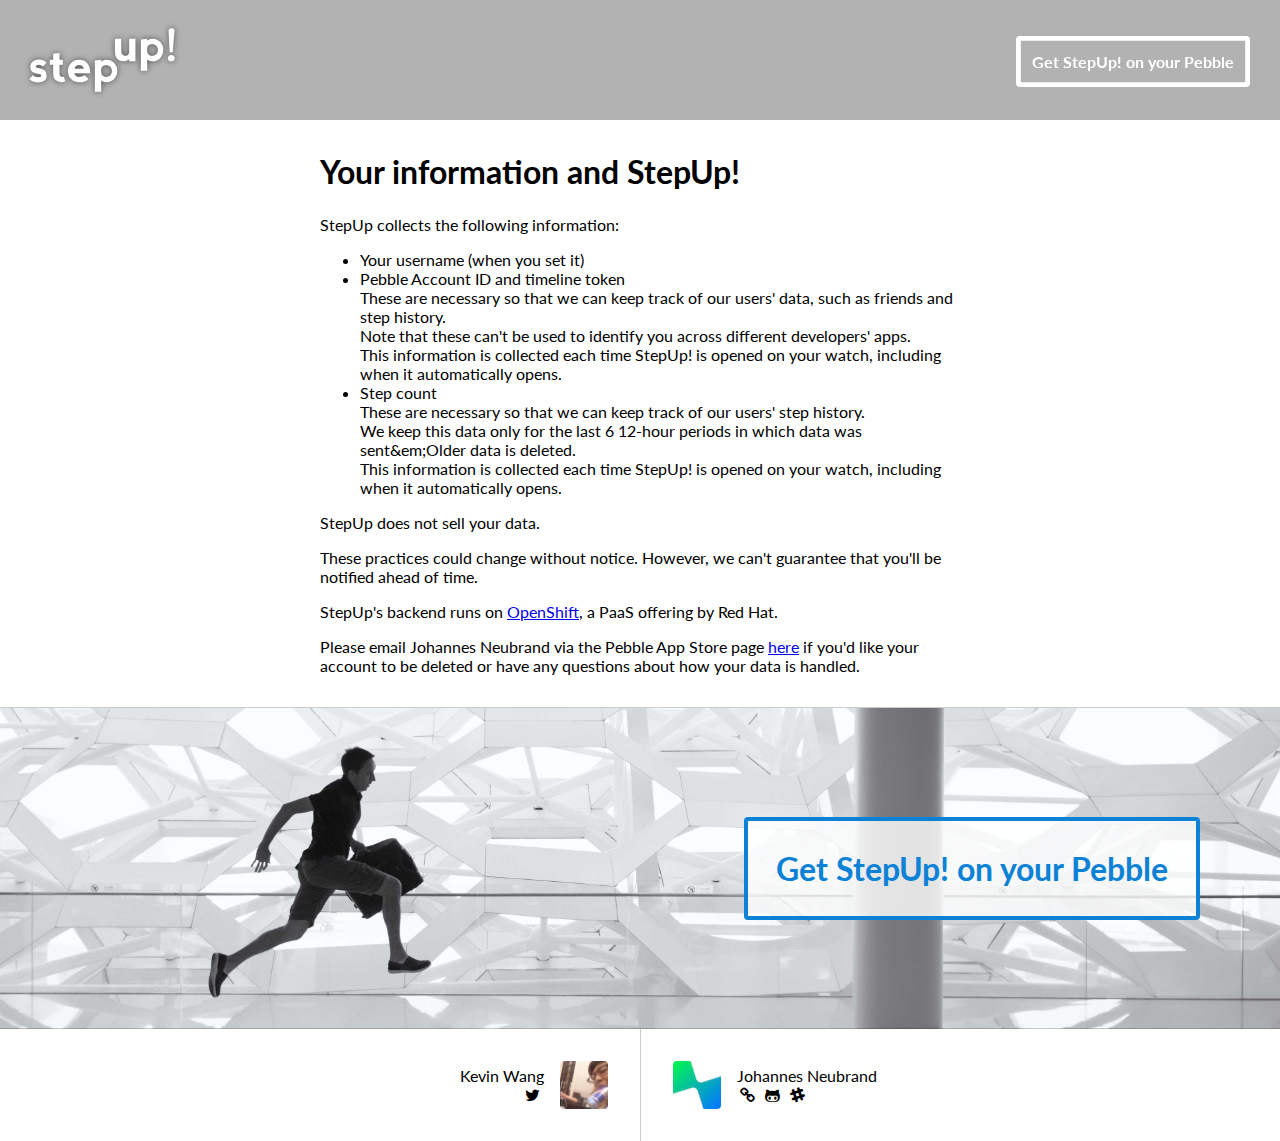
==== policies.html @ 115b7d72 "Add page about data handling" ====
<!DOCTYPE html>
<html>
    <head>
        <link href='https://fonts.googleapis.com/css?family=Lato:400,700,300,400italic' rel='stylesheet' type='text/css' />
        <link href='https://maxcdn.bootstrapcdn.com/font-awesome/4.5.0/css/font-awesome.min.css' rel='stylesheet' type='text/css' />
        <link href='styles.css' rel='stylesheet' type='text/css' />
        <meta charset="utf-8">
        <meta name="viewport" content="width=550, initial-scale=0.6, user-scalable=no">
        <title>StepUp! for Pebble</title>
    </head>
    <body>
        <div id="floating-header">
            <a href="index.html" id="logolink"></a>
            <a href="https://apps.getpebble.com/applications/56ad59219f30b5559400004d" class="humongous-button">
                Get StepUp! on your Pebble
            </a>
        </div>
        <section class="centered">
            <article class="centeredtext">
                <h2>
                    Your information and StepUp!
                </h2>
                <p>
                    StepUp collects the following information:
                </p>
                <ul>
                    <li>
                        Your username (when you set it)
                    </li>
                    <li>
                        Pebble Account ID and timeline token<br/>

                        These are necessary so that we can keep track of our
                        users' data, such as friends and step history.<br/>
                        Note that these can't be used to identify you across
                        different developers' apps.<br/>
                        This information is collected each time StepUp! is
                        opened on your watch, including when it automatically opens.<br/>
                    </li>
                    <li>
                        Step count<br/>
                        These are necessary so that we can keep track of our
                        users' step history.<br/>
                        We keep this data only for the last 6 12-hour periods in
                        which data was sent&em;Older data is deleted.<br/>
                        This information is collected each time StepUp! is
                        opened on your watch, including when it automatically opens.
                    </li>
                </ul>
                <p>
                    StepUp does not sell your data.
                </p>
                <p>
                    These practices could change without notice. However, we can't
                    guarantee that you'll be notified ahead of time.
                </p>
                <p>
                    StepUp's backend runs on <a href="https://openshift.redhat.com/">OpenShift</a>, a PaaS offering by Red Hat.
                </p>
                <p>
                    Please email Johannes Neubrand via the Pebble App Store page
                    <a href="https://apps.getpebble.com/en_US/application/56ad59219f30b5559400004d">here</a>
                    if you'd like your account to be deleted or have any questions
                    about how your data is handled.
                </p>
            </article>
        </section>
        <section class="centered" id="person-running-call-to-action">
            <a href="https://apps.getpebble.com/applications/56ad59219f30b5559400004d" class="humongous-button blue">
                Get StepUp! on your Pebble
            </a>
        </section>
        <section class="centered footer">
            <figure>
                <img src="kevin.png" />
                <span>
                    Kevin Wang<br/>
                    <a href="https://twitter.com/010010110000110">
                        <i class="fa fa-twitter"></i>
                    </a>
                </span>
            </figure>
            <figure>
                <img src="jneubrand.png" />
                <span>
                    Johannes Neubrand<br/>
                    <a href="https://jneubrand.github.io/">
                        <i class="fa fa-link"></i>
                    </a>
                    <a href="https://github.com/jneubrand/">
                        <i class="fa fa-github-alt"></i>
                    </a>
                    <a href="https://pebbledev.slack.com/team/johannesn">
                        <i class="fa fa-slack"></i>
                    </a>
                </span>
            </figure>
        </section>
    </body>
</html>
---- styles.css ----
/* HACK: the entirety of CSS. */
body {
    margin: 0;
    font-family: Lato, Helvetica, sans-serif;
}
.big-img {
    height: calc(100vh - 9rem + 10px);
    width: calc(100vw + 10px);
    background-size: cover;
    margin: -5px -5px 0;
}
.img-r {
    order: 100;
}
.img-l {
    order: 0;
}
.product-img {
    height: auto;
    max-height: 697px;
    flex-shrink: 0;
    flex-grow: 0;
    margin-top: -90px;
    margin-bottom: -90px;
    align-self: center;
}
@media screen and (max-width: 1300px) {
    .product-img {
        max-height: 520px;
    }
}
@media screen and (max-width: 700px) {
    .product-img {
        max-height: 350px;
        flex-shrink: 0;
        flex-grow: 0;
        margin-top: -90px;
        margin-bottom: -90px;
        align-self: center;
    }
}
#person-running {
    background-image: url(person-running-opt.jpg);
    background-position: 100% 50%;
}
#person-running-call-to-action {
    background-image: url(person-running-footer-opt.jpg);
    background-position: 50% 50%;
    height: 25vw;
    color: white;
    background-repeat: none;
    background-size: cover;
    display: flex;
    flex-direction: row;
    align-items: center;
    justify-content: flex-end;
}
#person-running-call-to-action .humongous-button {
    margin: 0 4rem 0 0;
    background-color: rgba(255, 255, 255, 0.8);
}
@media (min-width: 800px) {
    #person-running-call-to-action .humongous-button {
        font-size: 140%;
    }
}
@media (min-width: 1000px) {
    #person-running-call-to-action .humongous-button {
        font-size: 200%;
    }
}
#floating-header, #fakehero-wrapper {
    position: fixed;
    top: 0;
    z-index: 5;
    width: calc(100vw + 20px);
    overflow: hidden;
    display: block;
    height: 120px;
}
#floating-header {
    background: rgba(0, 0, 0, 0.3);
}
#fakehero-wrapper {
    margin: -5px -5px 0;
    z-index: 4;
    height: 125px;
}
#floating-header + section {
    padding-top: calc(120px + 1rem);
}
#fakehero {
    position: absolute;
    top: 0;
    z-index: 1;
    height: calc(100vh - 9rem + 10px);
    width: calc(100vw + 10px);
    overflow: hidden;
    background: url(person-running-opt.jpg) no-repeat;
    background-position: 100% 50%;
    background-size: cover;
    filter: blur(4px);
    -o-filter: blur(4px);
    -ms-filter: blur(4px);
    -moz-filter: blur(4px);
    -khtml-filter: blur(4px);
    -webkit-filter: blur(4px);
    filter: blur(4px);
    background-color: rgb(96, 127, 130);
}
#floating-header #logolink {
    display: inline-block;
    height: 120px;
    width: 12rem;
    margin-left: 6px;
    background-image: url(darkbg.svg);
    background-size: contain;
    background-position: center;
}
#floating-header .humongous-button {
    float: right;
    margin: calc(60px - 1rem - 0.5em) 50px 0 0;
}
.hero-wrapper {
    overflow: hidden;
}
.hero {
    position: relative;
    z-index: 0;
}
section:not(.footer) {
    border-bottom: 1px solid rgba(0, 0, 0, 0.2);
}
section {
    margin: 0;
    padding: 0 1rem;
    display: flex;
    justify-content: space-between;
    overflow: hidden;
}
section:first-of-type {
    background-color: white;
}
section.singlelink {
    padding: 2rem;
}
section.singlelink a {
    color: #999999;
}
section article {
    flex-grow: 1;
    align-self: center;
    margin-top: 1rem;
    margin-bottom: 1rem;
}
section article.centeredtext {
    max-width: 40rem;
}
section.centered {
    justify-content: center;
}
section.centered .humongous-button {
    margin: 2rem auto;
}
section.footer {
    text-align: center;
}
section > * {
    margin-left: 1rem;
    margin-right: 1rem;
}
.humongous-button {
    display: inline-block;
    text-decoration: none;
    box-shadow: inset 0 -4em 2em -10em transparent,
                inset 0 0 0 0.3em #FFFFFF;
    transition: box-shadow 0.2s, color 0.2s;
    font-family: Lato, Helvetica, sans-serif;
    font-weight: 700;
    color: #FFFFFF;
    margin: 1rem auto;
    padding: 1em;
    border-radius: 4px;
}
.humongous-button.blue {
    box-shadow: inset 0 -4em 2em -10em transparent,
                inset 0 0 0 4px #0B82D6;
    color: #0B82D6;
}
.humongous-button:hover,
.humongous-button:focus,
.humongous-button:active {
    transition: box-shadow 0.2s, color 0.2s;
    box-shadow: inset 0 -4em 2em 2em #FFFFFF,
                inset 0 0 0 2em #FFFFFF;
    color: #222222;
}
.humongous-button.blue:hover,
.humongous-button.blue:focus,
.humongous-button.blue:active {
    box-shadow: inset 0 -4em 2em 2em #0B82D6,
                inset 0 0 0 2em #0B82D6;
    color: #FFFFFF;
}
.humongous-button:active {
    transition: box-shadow 0.2s, color 0.2s;
    box-shadow: inset 0 -5em 2em 2em #CCCCCC,
                inset 0 0 0 2em #FFFFFF;
}
.humongous-button.blue:active {
    box-shadow: inset 0 -5em 2em 2em #36B6FF,
                inset 0 0 0 2em #0B82D6;
}
h2 {
    margin: 0 0 1.5rem;
    font-size: 2rem;
}
@media (min-width: 1000px) {
    .lg-flexrow {
        display: flex;
        flex-flow: row;
    }
    .lg-flexrow > * {
        flex-grow: 1;
        flex-basis: 1px;
    }
    .lg-flexrow section:not(:last-child) {
        border-right: 1px solid rgba(0, 0, 0, 0.2);
    }
}
.footer {
    display: flex;
    flex-direction: row;
}
.footer figure {
    display: flex;
    flex-direction: row;
    flex-grow: 1;
    flex-basis: 1px;
    margin: 0;
    padding: 1rem;
    text-align: left;
    align-items: center;
}
.footer figure img {
    height: 3rem;
    width: 3rem;
    border-radius: 4px;
    float: left;
    margin: 1rem;
}
.footer figure a {
    text-decoration: none;
    color: #000;
    margin: 0 0.2rem;
}
.footer figure:first-child img {
    float: right;
}
.footer figure:first-child {
    flex-direction: row-reverse;
    text-align: right;
    border-right: 1px solid rgba(0, 0, 0, 0.2);
}
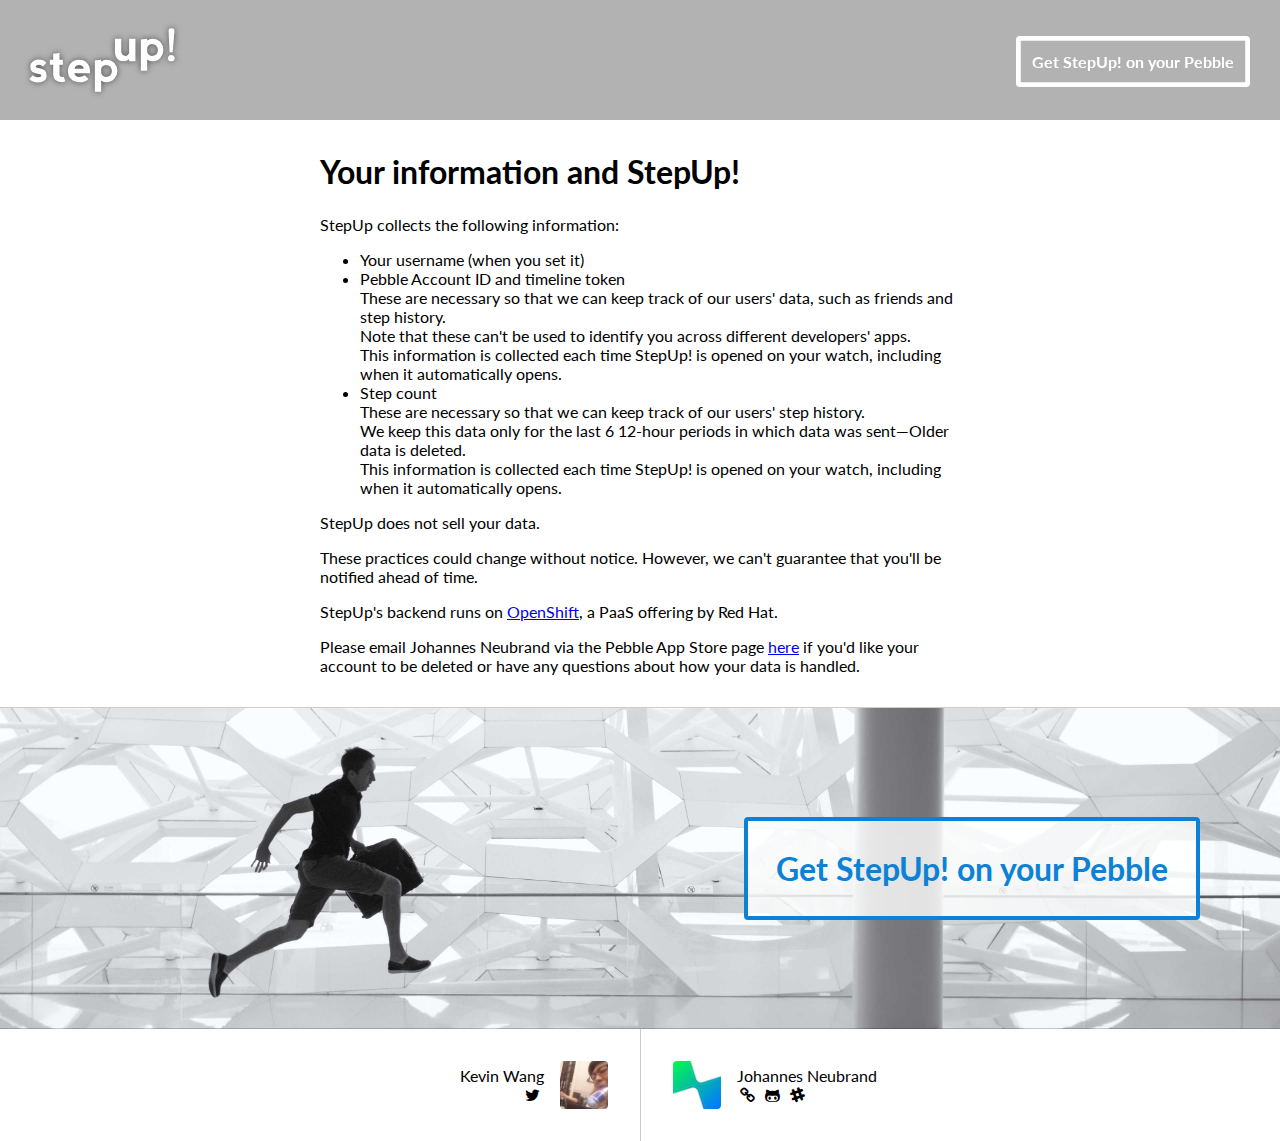
==== commit 1c353984: "Fix em dash" ====
--- a/policies.html
+++ b/policies.html
@@ -42,7 +42,7 @@
                         These are necessary so that we can keep track of our
                         users' step history.<br/>
                         We keep this data only for the last 6 12-hour periods in
-                        which data was sent&em;Older data is deleted.<br/>
+                        which data was sent&mdash;Older data is deleted.<br/>
                         This information is collected each time StepUp! is
                         opened on your watch, including when it automatically opens.
                     </li>
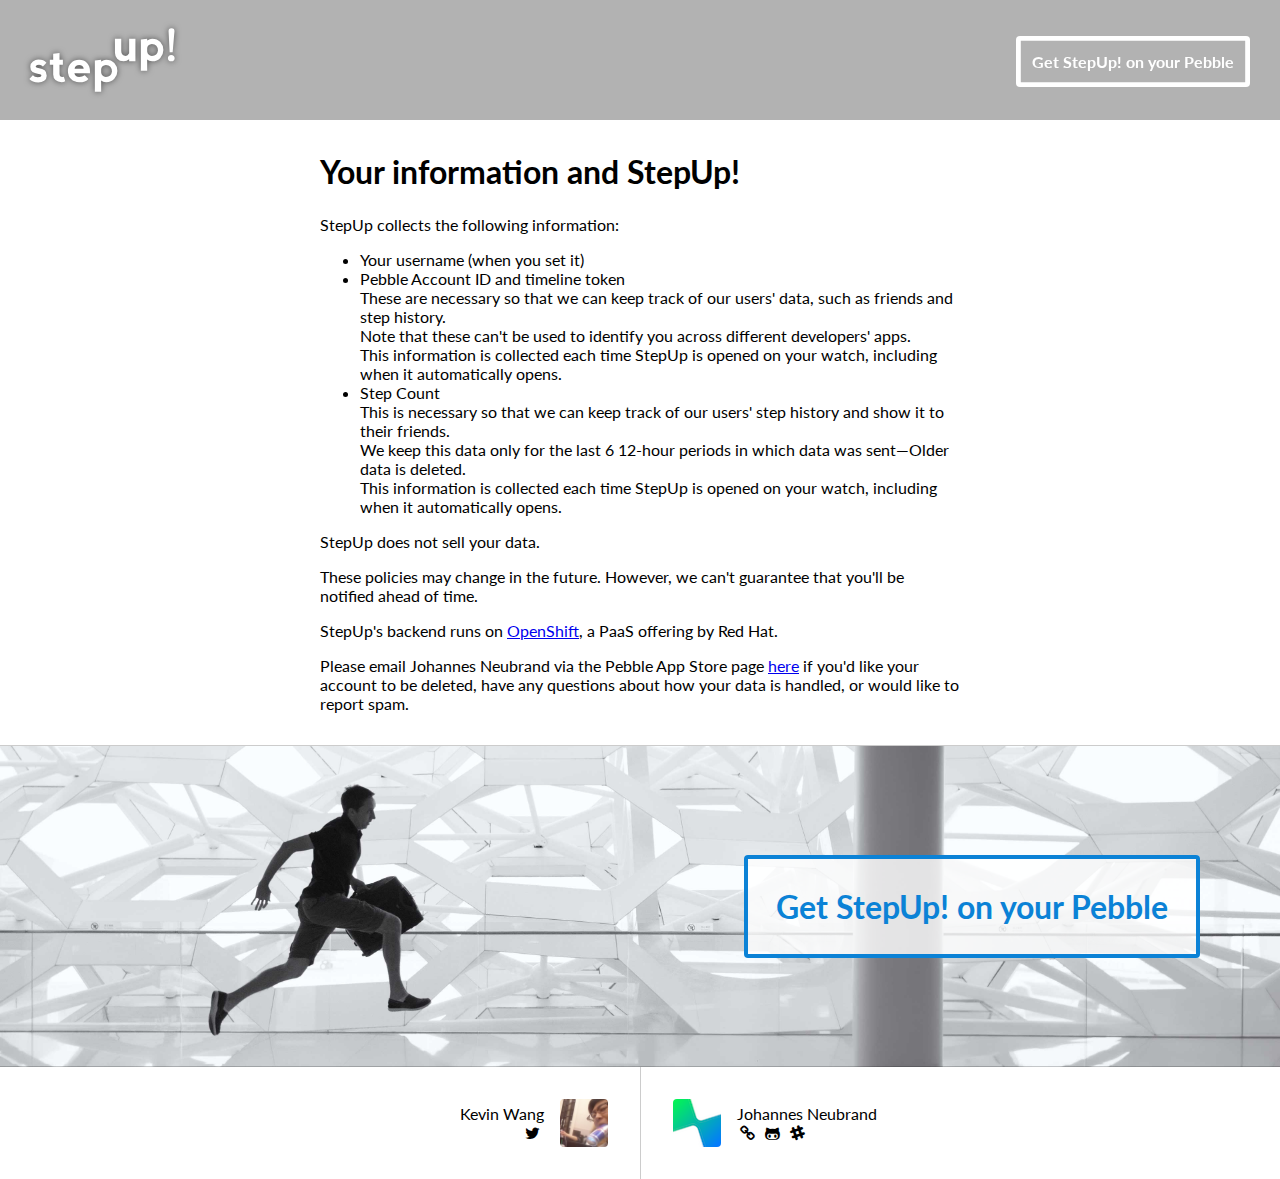
==== commit 0de757c7: "Policy clarification; wording" ====
--- a/policies.html
+++ b/policies.html
@@ -1,12 +1,29 @@
 <!DOCTYPE html>
 <html>
     <head>
+        <meta name="description" content="StepUp's data handling policies are simple: Your data is yours, not ours."/>
+        <meta name="keywords" content="pebble, health, stepup, watchapp, data, policy, privacy"/>
         <link href='https://fonts.googleapis.com/css?family=Lato:400,700,300,400italic' rel='stylesheet' type='text/css' />
         <link href='https://maxcdn.bootstrapcdn.com/font-awesome/4.5.0/css/font-awesome.min.css' rel='stylesheet' type='text/css' />
         <link href='styles.css' rel='stylesheet' type='text/css' />
         <meta charset="utf-8">
         <meta name="viewport" content="width=550, initial-scale=0.6, user-scalable=no">
         <title>StepUp! for Pebble</title>
+        <!-- Piwik -->
+        <script type="text/javascript">
+        var _paq = _paq || [];
+        _paq.push(['trackPageView']);
+        _paq.push(['enableLinkTracking']);
+        (function() {
+            var u="//piwik-stepupforpebble.rhcloud.com/";
+            _paq.push(['setTrackerUrl', u+'piwik.php']);
+            _paq.push(['setSiteId', 1]);
+            var d=document, g=d.createElement('script'), s=d.getElementsByTagName('script')[0];
+            g.type='text/javascript'; g.async=true; g.defer=true; g.src=u+'piwik.js'; s.parentNode.insertBefore(g,s);
+        })();
+        </script>
+        <noscript><p><img src="//piwik-stepupforpebble.rhcloud.com/piwik.php?idsite=1" style="border:0;" alt="" /></p></noscript>
+        <!-- End Piwik Code -->
     </head>
     <body>
         <div id="floating-header">
@@ -34,16 +51,16 @@
                         users' data, such as friends and step history.<br/>
                         Note that these can't be used to identify you across
                         different developers' apps.<br/>
-                        This information is collected each time StepUp! is
+                        This information is collected each time StepUp is
                         opened on your watch, including when it automatically opens.<br/>
                     </li>
                     <li>
-                        Step count<br/>
-                        These are necessary so that we can keep track of our
-                        users' step history.<br/>
+                        Step Count<br/>
+                        This is necessary so that we can keep track of our
+                        users' step history and show it to their friends.<br/>
                         We keep this data only for the last 6 12-hour periods in
                         which data was sent&mdash;Older data is deleted.<br/>
-                        This information is collected each time StepUp! is
+                        This information is collected each time StepUp is
                         opened on your watch, including when it automatically opens.
                     </li>
                 </ul>
@@ -51,7 +68,7 @@
                     StepUp does not sell your data.
                 </p>
                 <p>
-                    These practices could change without notice. However, we can't
+                    These policies may change in the future. However, we can't
                     guarantee that you'll be notified ahead of time.
                 </p>
                 <p>
@@ -60,8 +77,8 @@
                 <p>
                     Please email Johannes Neubrand via the Pebble App Store page
                     <a href="https://apps.getpebble.com/en_US/application/56ad59219f30b5559400004d">here</a>
-                    if you'd like your account to be deleted or have any questions
-                    about how your data is handled.
+                    if you'd like your account to be deleted, have any questions
+                    about how your data is handled, or would like to report spam.
                 </p>
             </article>
         </section>
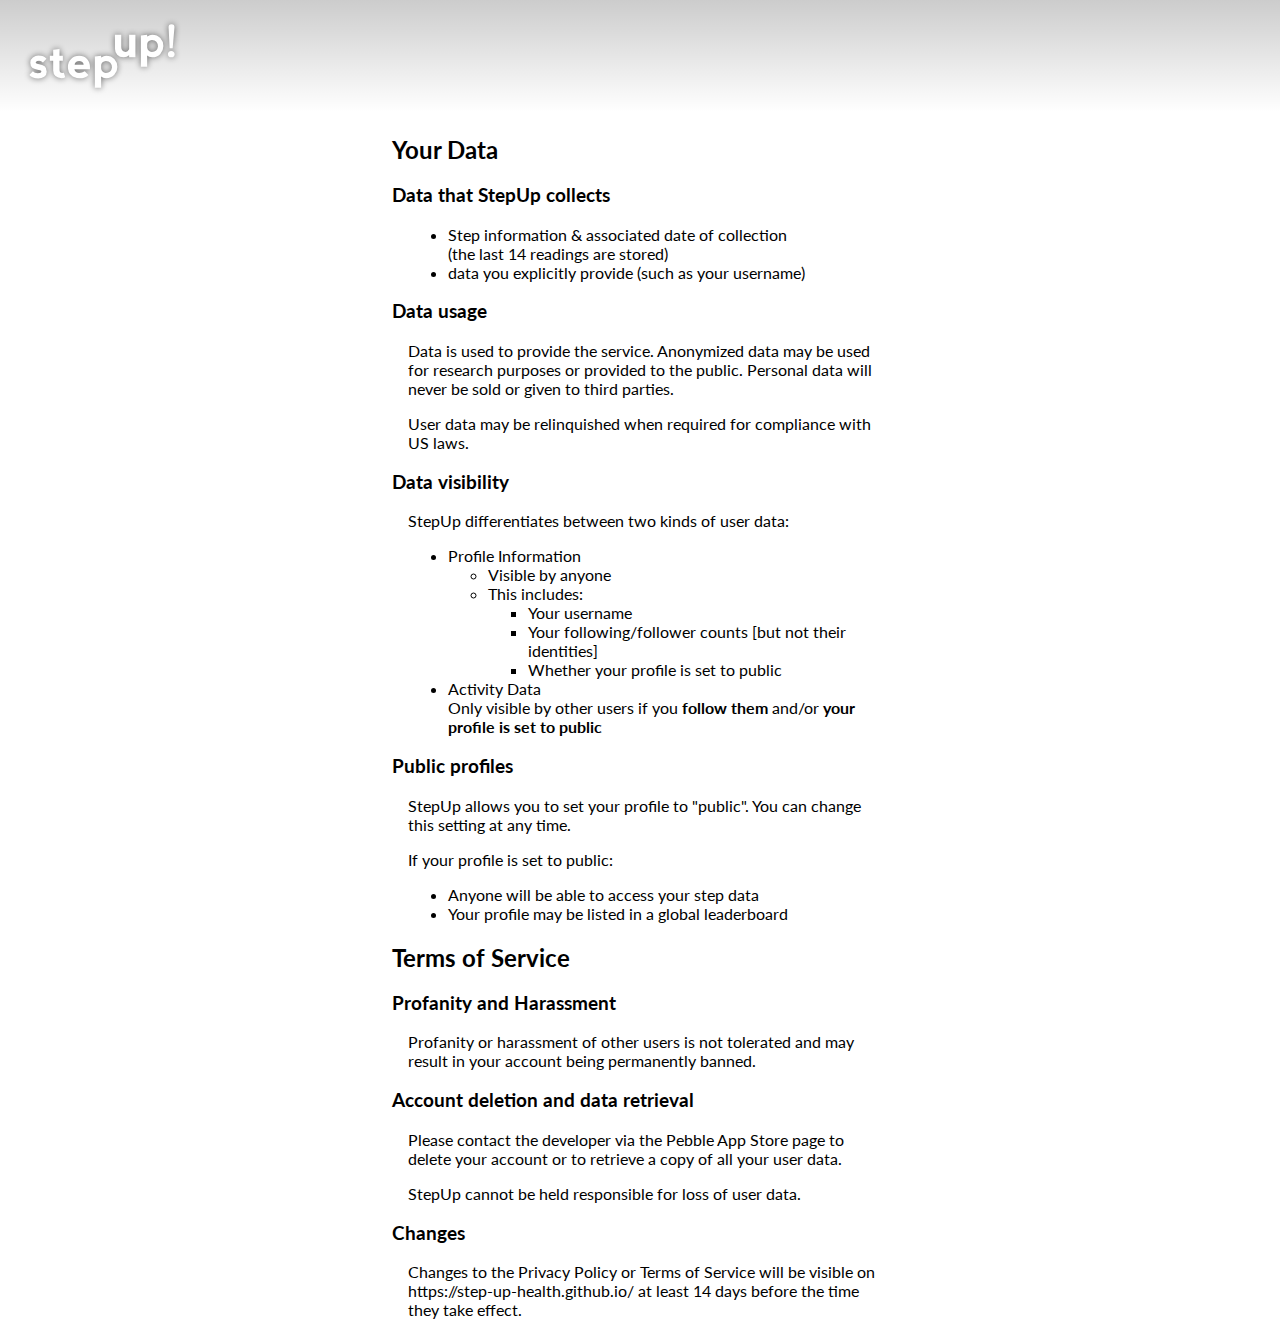
==== commit ea5af06c: "Update for v2" ====
--- a/policies.html
+++ b/policies.html
@@ -1,117 +1,63 @@
 <!DOCTYPE html>
 <html>
     <head>
-        <meta name="description" content="StepUp's data handling policies are simple: Your data is yours, not ours."/>
+        <meta name="description" content="StepUp privacy policy"/>
         <meta name="keywords" content="pebble, health, stepup, watchapp, data, policy, privacy"/>
-        <link href='https://fonts.googleapis.com/css?family=Lato:400,700,300,400italic' rel='stylesheet' type='text/css' />
-        <link href='https://maxcdn.bootstrapcdn.com/font-awesome/4.5.0/css/font-awesome.min.css' rel='stylesheet' type='text/css' />
-        <link href='styles.css' rel='stylesheet' type='text/css' />
+        <link href=https://fonts.googleapis.com/css?family=Lato:400,700,300,400italic rel=stylesheet type=text/css />
+        <link href=https://maxcdn.bootstrapcdn.com/font-awesome/4.5.0/css/font-awesome.min.css rel=stylesheet type=text/css />
+        <link href=styles.css rel=stylesheet type=text/css />
         <meta charset="utf-8">
         <meta name="viewport" content="width=550, initial-scale=0.6, user-scalable=no">
         <title>StepUp! for Pebble</title>
-        <!-- Piwik -->
-        <script type="text/javascript">
-        var _paq = _paq || [];
-        _paq.push(['trackPageView']);
-        _paq.push(['enableLinkTracking']);
-        (function() {
-            var u="//piwik-stepupforpebble.rhcloud.com/";
-            _paq.push(['setTrackerUrl', u+'piwik.php']);
-            _paq.push(['setSiteId', 1]);
-            var d=document, g=d.createElement('script'), s=d.getElementsByTagName('script')[0];
-            g.type='text/javascript'; g.async=true; g.defer=true; g.src=u+'piwik.js'; s.parentNode.insertBefore(g,s);
-        })();
-        </script>
-        <noscript><p><img src="//piwik-stepupforpebble.rhcloud.com/piwik.php?idsite=1" style="border:0;" alt="" /></p></noscript>
-        <!-- End Piwik Code -->
     </head>
     <body>
-        <div id="floating-header">
+        <header>
             <a href="index.html" id="logolink"></a>
-            <a href="https://apps.getpebble.com/applications/56ad59219f30b5559400004d" class="humongous-button">
-                Get StepUp! on your Pebble
-            </a>
-        </div>
-        <section class="centered">
-            <article class="centeredtext">
-                <h2>
-                    Your information and StepUp!
-                </h2>
-                <p>
-                    StepUp collects the following information:
-                </p>
-                <ul>
-                    <li>
-                        Your username (when you set it)
-                    </li>
-                    <li>
-                        Pebble Account ID and timeline token<br/>
-
-                        These are necessary so that we can keep track of our
-                        users' data, such as friends and step history.<br/>
-                        Note that these can't be used to identify you across
-                        different developers' apps.<br/>
-                        This information is collected each time StepUp is
-                        opened on your watch, including when it automatically opens.<br/>
-                    </li>
-                    <li>
-                        Step Count<br/>
-                        This is necessary so that we can keep track of our
-                        users' step history and show it to their friends.<br/>
-                        We keep this data only for the last 6 12-hour periods in
-                        which data was sent&mdash;Older data is deleted.<br/>
-                        This information is collected each time StepUp is
-                        opened on your watch, including when it automatically opens.
-                    </li>
-                </ul>
-                <p>
-                    StepUp does not sell your data.
-                </p>
-                <p>
-                    These policies may change in the future. However, we can't
-                    guarantee that you'll be notified ahead of time.
-                </p>
-                <p>
-                    StepUp's backend runs on <a href="https://openshift.redhat.com/">OpenShift</a>, a PaaS offering by Red Hat.
-                </p>
-                <p>
-                    Please email Johannes Neubrand via the Pebble App Store page
-                    <a href="https://apps.getpebble.com/en_US/application/56ad59219f30b5559400004d">here</a>
-                    if you'd like your account to be deleted, have any questions
-                    about how your data is handled, or would like to report spam.
-                </p>
-            </article>
-        </section>
-        <section class="centered" id="person-running-call-to-action">
-            <a href="https://apps.getpebble.com/applications/56ad59219f30b5559400004d" class="humongous-button blue">
-                Get StepUp! on your Pebble
-            </a>
-        </section>
-        <section class="centered footer">
-            <figure>
-                <img src="kevin.png" />
-                <span>
-                    Kevin Wang<br/>
-                    <a href="https://twitter.com/010010110000110">
-                        <i class="fa fa-twitter"></i>
-                    </a>
-                </span>
-            </figure>
-            <figure>
-                <img src="jneubrand.png" />
-                <span>
-                    Johannes Neubrand<br/>
-                    <a href="https://jneubrand.github.io/">
-                        <i class="fa fa-link"></i>
-                    </a>
-                    <a href="https://github.com/jneubrand/">
-                        <i class="fa fa-github-alt"></i>
-                    </a>
-                    <a href="https://pebbledev.slack.com/team/johannesn">
-                        <i class="fa fa-slack"></i>
-                    </a>
-                </span>
-            </figure>
-        </section>
+        </header>
+        <article>
+            <h2>Your Data</h2>
+            <h3>Data that StepUp collects</h3>
+            <ul><li>Step information &amp; associated date of collection<br/>
+             (the last 14 readings are stored)</li>
+            <li>data you explicitly provide (such as your username)</li></ul>
+            <h3>Data usage</h3>
+            <p>Data is used to provide the service. Anonymized data may be
+            used for research purposes or provided to the public.
+            Personal data will never be sold or given to third parties.</p>
+            <p>User data may be relinquished when required for compliance
+            with US laws.</p>
+            <h3>Data visibility</h3>
+            <p>StepUp differentiates between two kinds of user data:</p>
+            <ul><li>Profile Information
+             <ul><li>Visible by anyone</li>
+             <li>This includes:
+                 <ul><li>Your username</li>
+                 <li>Your following/follower counts
+                     [but not their identities]</li>
+                 <li>Whether your profile is set to public</li>
+            </ul></li></ul></li>
+            <li>Activity Data<br/>
+             Only visible by other users if you <strong>follow
+                 them</strong> and/or <strong>your profile is set to
+                 public</strong></li></ul>
+            <h3>Public profiles</h3>
+            <p>StepUp allows you to set your profile to "public". You can
+            change this setting at any time.</p>
+            <p>If your profile is set to public:</p>
+            <ul><li>Anyone will be able to access your step data</li>
+            <li>Your profile may be listed in a global leaderboard</li></ul>
+            <h2>Terms of Service</h2>
+            <h3>Profanity and Harassment</h3>
+            <p>Profanity or harassment of other users is not tolerated and
+            may result in your account being permanently banned.</p>
+            <h3>Account deletion and data retrieval</h3>
+            <p>Please contact the developer via the Pebble App Store page to
+            delete your account or to retrieve a copy of all your user data.</p>
+            <p>StepUp cannot be held responsible for loss of user data.</p>
+            <h3>Changes</h3>
+            <p>Changes to the Privacy Policy or Terms of Service will be
+            visible on https://step-up-health.github.io/ at least 14 days
+            before the time they take effect.</p>
+        </article>
     </body>
 </html>
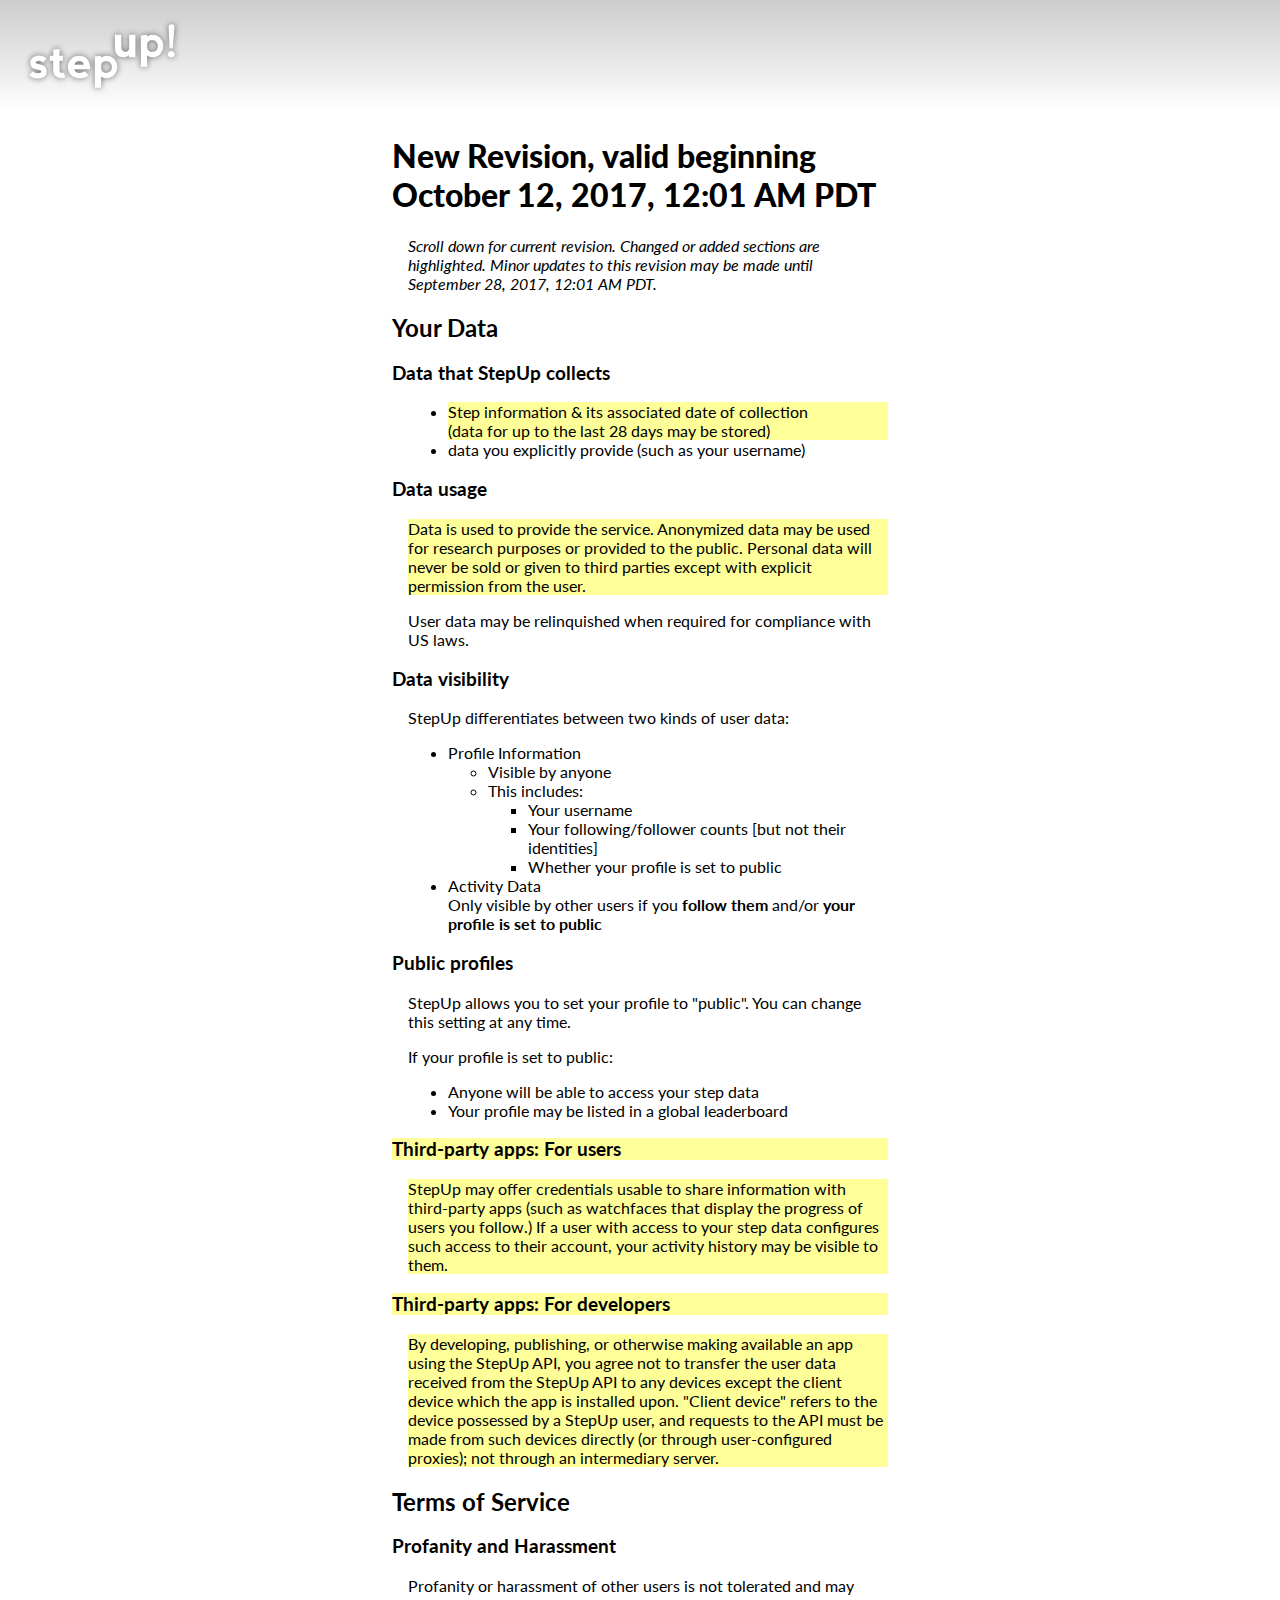
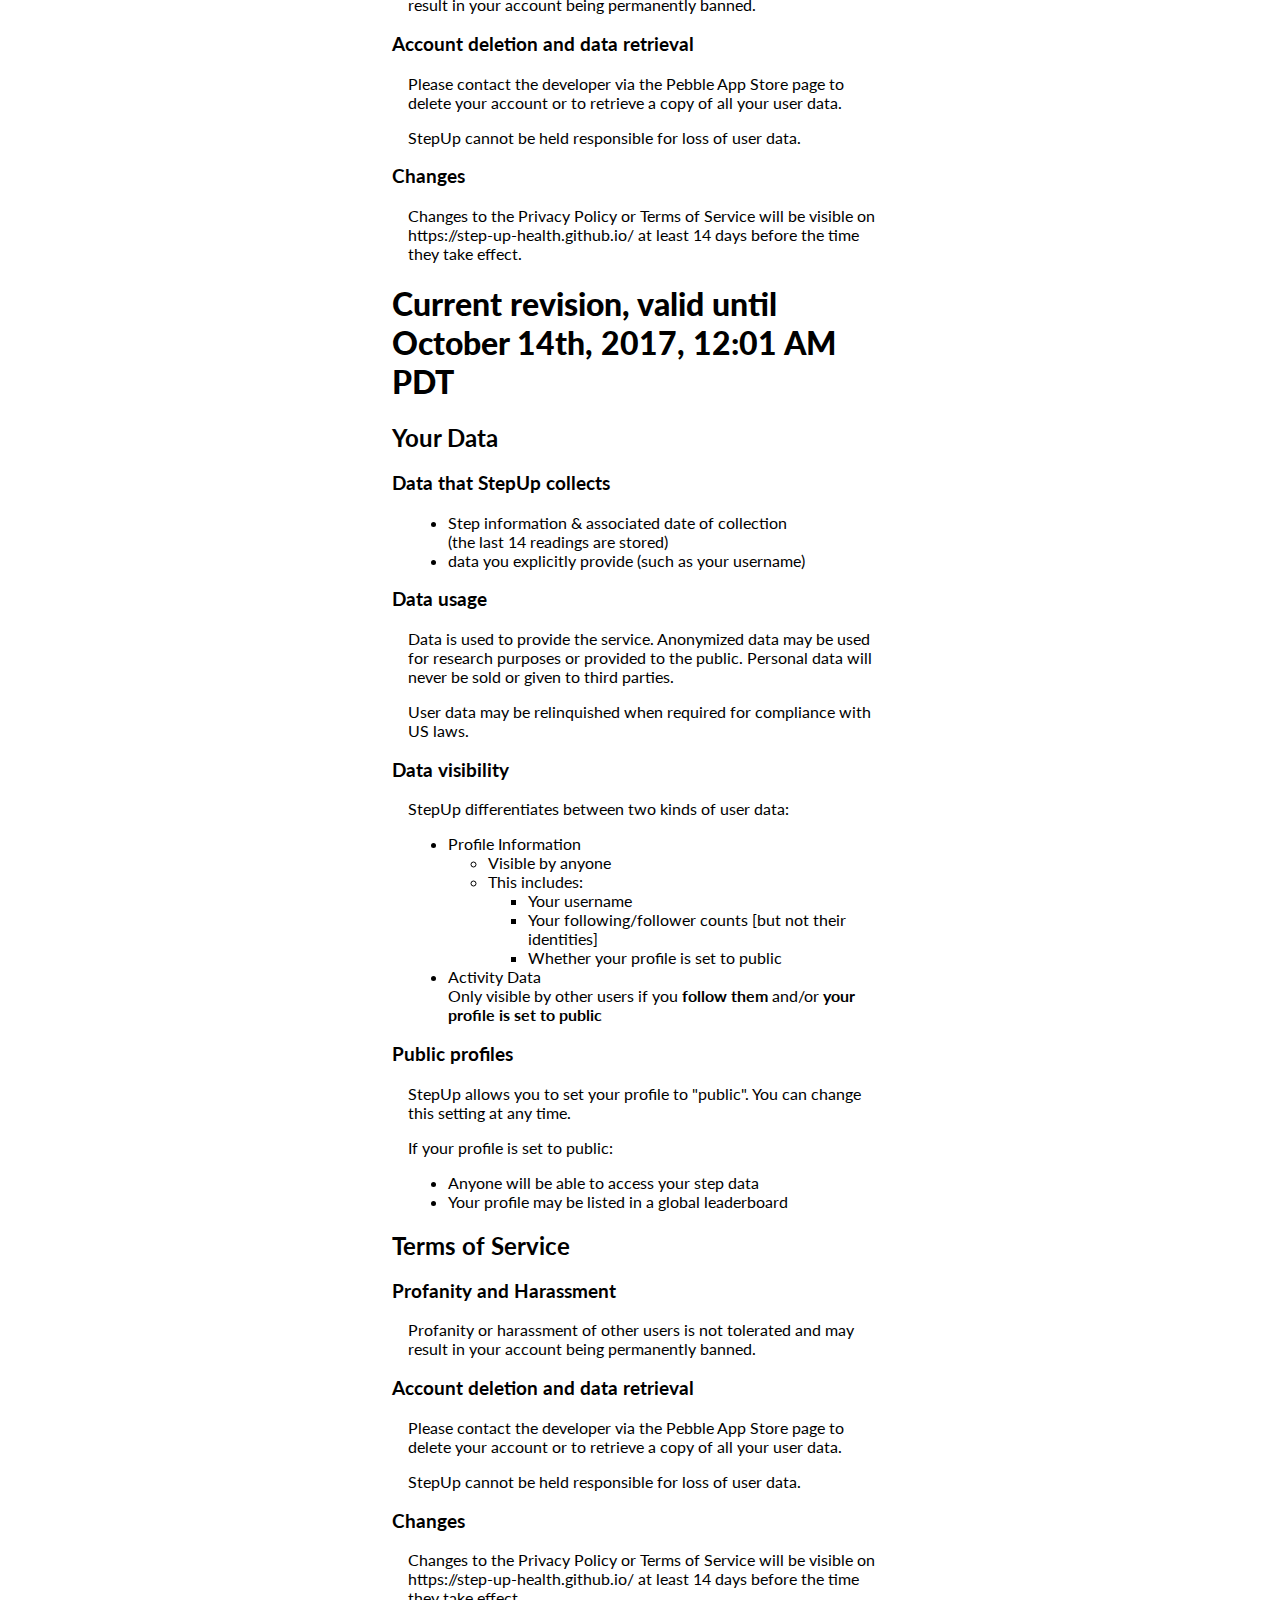
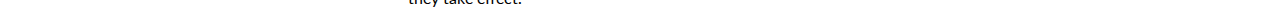
==== commit fac6ae84: "update policies" ====
--- a/policies.html
+++ b/policies.html
@@ -15,6 +15,70 @@
             <a href="index.html" id="logolink"></a>
         </header>
         <article>
+            <h1>New Revision, valid beginning October 12, 2017, 12:01 AM PDT</h1>
+            <p><em>Scroll down for current revision. Changed or added sections
+            are highlighted. Minor updates to this revision may be made until
+            September 28, 2017, 12:01 AM PDT.</em></p>
+            <h2>Your Data</h2>
+            <h3>Data that StepUp collects</h3>
+            <ul><li class="changed">Step information &amp; its associated date of collection<br/>
+             (data for up to the last 28 days may be stored)</li>
+            <li>data you explicitly provide (such as your username)</li></ul>
+            <h3>Data usage</h3>
+            <p class="changed">Data is used to provide the service. Anonymized
+            data may be used for research purposes or provided to the public.
+            Personal data will never be sold or given to third parties except
+            with explicit permission from the user.</p>
+            <p>User data may be relinquished when required for compliance
+            with US laws.</p>
+            <h3>Data visibility</h3>
+            <p>StepUp differentiates between two kinds of user data:</p>
+            <ul><li>Profile Information
+             <ul><li>Visible by anyone</li>
+             <li>This includes:
+                 <ul><li>Your username</li>
+                 <li>Your following/follower counts
+                     [but not their identities]</li>
+                 <li>Whether your profile is set to public</li>
+            </ul></li></ul></li>
+            <li>Activity Data<br/>
+             Only visible by other users if you <strong>follow
+                 them</strong> and/or <strong>your profile is set to
+                 public</strong></li></ul>
+            <h3>Public profiles</h3>
+            <p>StepUp allows you to set your profile to "public". You can
+            change this setting at any time.</p>
+            <p>If your profile is set to public:</p>
+            <ul><li>Anyone will be able to access your step data</li>
+            <li>Your profile may be listed in a global leaderboard</li></ul>
+            <h3 class="changed">Third-party apps: For users</h3>
+            <p class="changed">StepUp may offer credentials usable to share
+            information with third-party apps (such as watchfaces that display
+            the progress of users you follow.) If a user with access to your
+            step data configures such access to their account, your activity
+            history may be visible to them.</p>
+            <h3 class="changed">Third-party apps: For developers</h3>
+            <p class="changed">By developing, publishing, or otherwise making
+            available an app using the StepUp API, you agree not to transfer the
+            user data received from the StepUp API to any devices except the
+            client device which the app is installed upon. "Client device"
+            refers to the device possessed by a StepUp user, and requests to the
+            API must be made from such devices directly (or through
+            user-configured proxies); not through an intermediary server.</p>
+            <h2>Terms of Service</h2>
+            <h3>Profanity and Harassment</h3>
+            <p>Profanity or harassment of other users is not tolerated and
+            may result in your account being permanently banned.</p>
+            <h3>Account deletion and data retrieval</h3>
+            <p>Please contact the developer via the Pebble App Store page to
+            delete your account or to retrieve a copy of all your user data.</p>
+            <p>StepUp cannot be held responsible for loss of user data.</p>
+            <h3>Changes</h3>
+            <p>Changes to the Privacy Policy or Terms of Service will be
+            visible on https://step-up-health.github.io/ at least 14 days
+            before the time they take effect.</p>
+
+            <h1>Current revision, valid until October 14th, 2017, 12:01 AM PDT</h1>
             <h2>Your Data</h2>
             <h3>Data that StepUp collects</h3>
             <ul><li>Step information &amp; associated date of collection<br/>
@@ -59,5 +123,7 @@
             visible on https://step-up-health.github.io/ at least 14 days
             before the time they take effect.</p>
         </article>
+
+        <style>.changed {background: #FFFF99;} h1 {font-weight: 900;}</style>
     </body>
 </html>
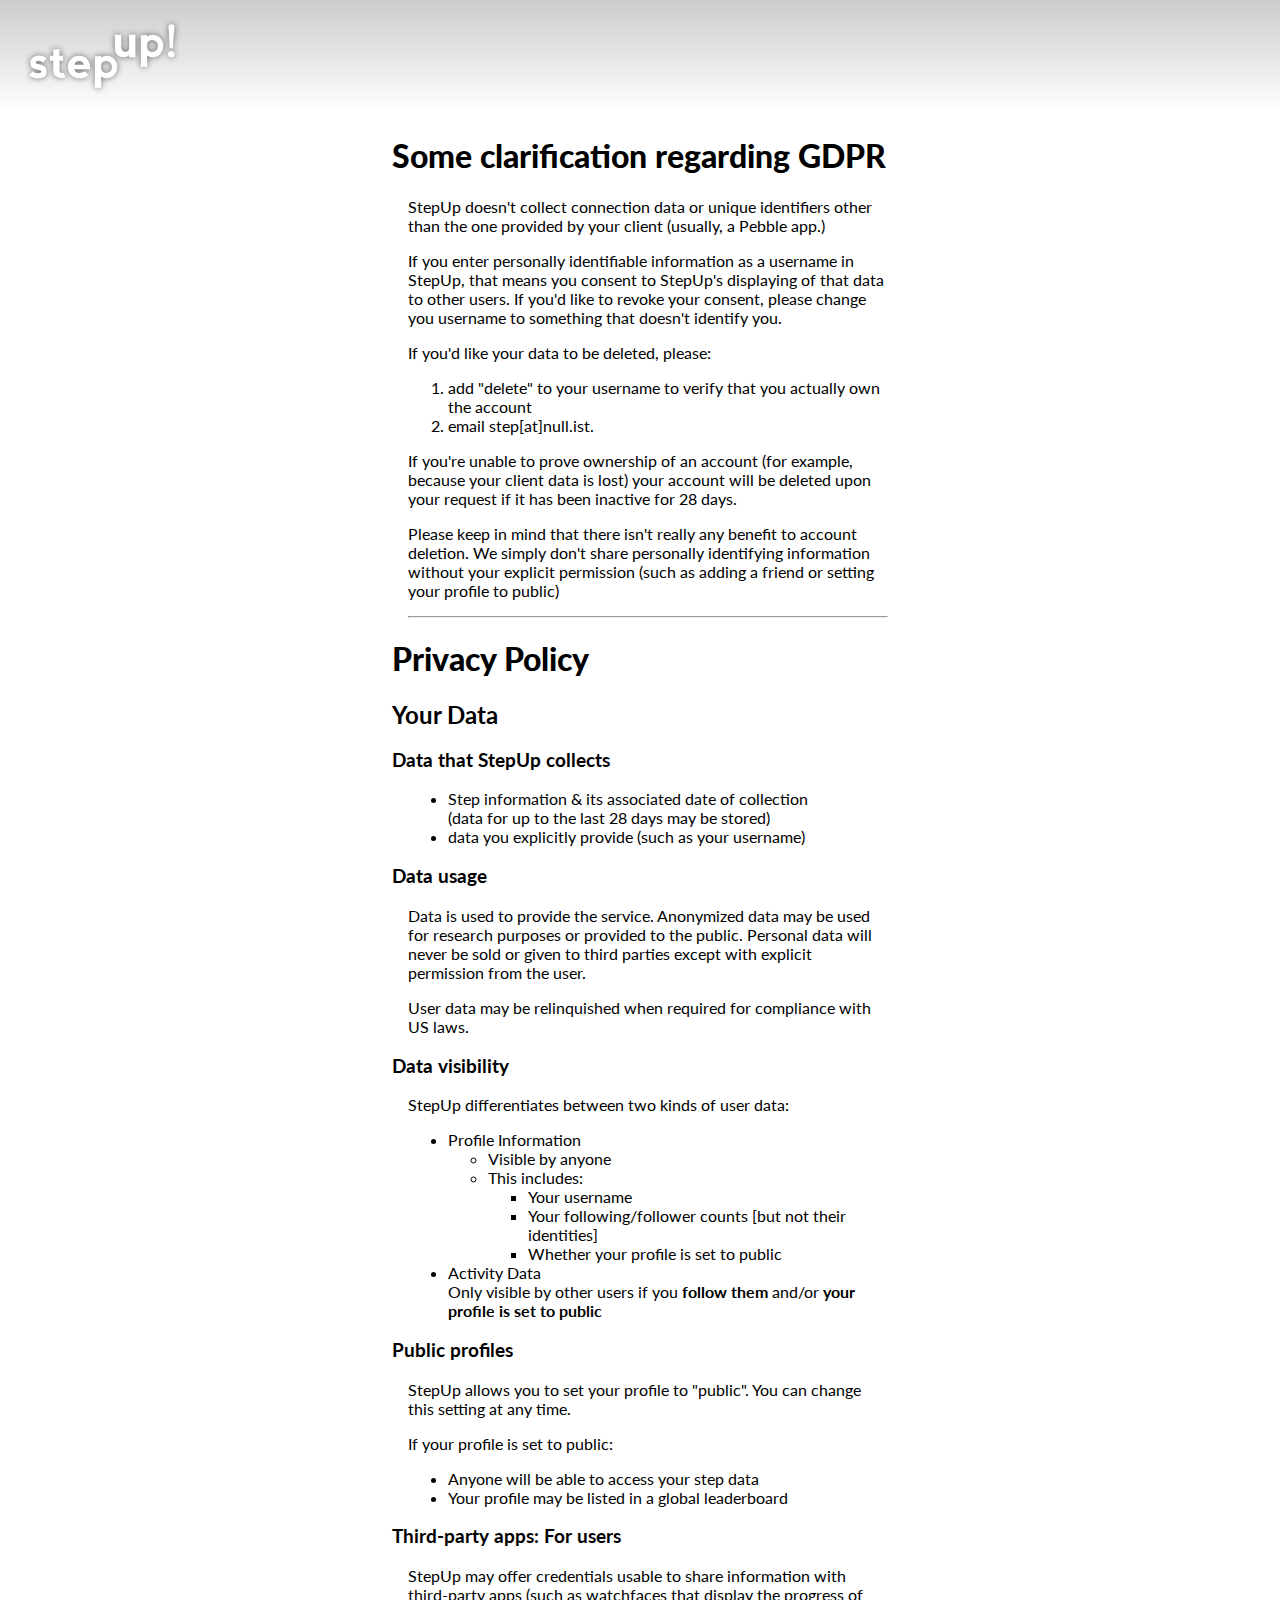
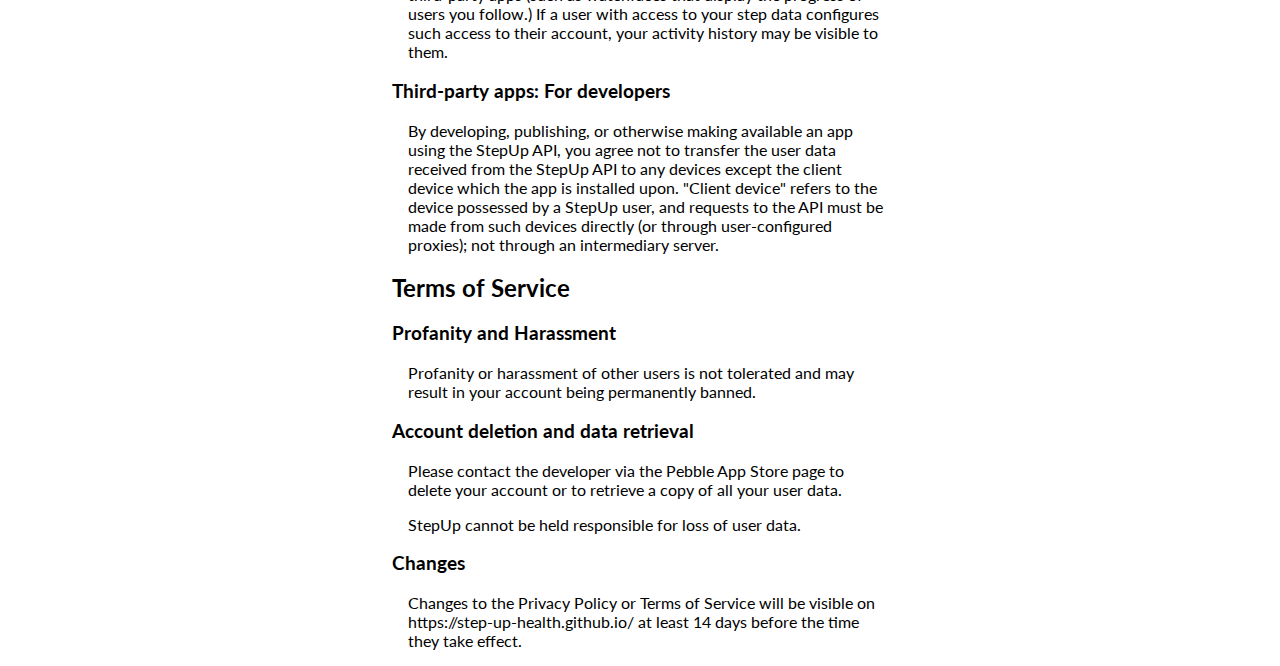
==== commit 6141eecb: "add gdpr text" ====
--- a/policies.html
+++ b/policies.html
@@ -15,17 +15,37 @@
             <a href="index.html" id="logolink"></a>
         </header>
         <article>
-            <h1>New Revision, valid beginning October 12, 2017, 12:01 AM PDT</h1>
-            <p><em>Scroll down for current revision. Changed or added sections
-            are highlighted. Minor updates to this revision may be made until
-            September 28, 2017, 12:01 AM PDT.</em></p>
+            <h1>Some clarification regarding GDPR</h1>
+            <p>StepUp doesn't collect connection data or unique identifiers
+                other than the one provided by your client (usually, a Pebble
+                app.)</p>
+            <p>If you enter personally identifiable information as a username
+                in StepUp, that means you consent to StepUp's displaying of that
+                data to other users. If you'd like to revoke your consent,
+                please change you username to something that doesn't identify
+                you.</p>
+            <p>If you'd like your data to be deleted, please:</p>
+            <ol>
+                <li>add "delete" to your username to verify that you
+                    actually own the account</li>
+                <li>email step[&#x0061;t]null.ist.</li>
+            </ol>
+            <p>If you're unable to prove ownership of an account (for example,
+                because your client data is lost) your account will be deleted
+                upon your request if it has been inactive for 28 days.</p>
+            <p>Please keep in mind that there isn't really any benefit to
+                account deletion. We simply don't share personally identifying
+                information without your explicit permission (such as adding a
+                friend or setting your profile to public)</p>
+            <hr/>
+            <h1>Privacy Policy</h1>
             <h2>Your Data</h2>
             <h3>Data that StepUp collects</h3>
-            <ul><li class="changed">Step information &amp; its associated date of collection<br/>
+            <ul><li>Step information &amp; its associated date of collection<br/>
              (data for up to the last 28 days may be stored)</li>
             <li>data you explicitly provide (such as your username)</li></ul>
             <h3>Data usage</h3>
-            <p class="changed">Data is used to provide the service. Anonymized
+            <p>Data is used to provide the service. Anonymized
             data may be used for research purposes or provided to the public.
             Personal data will never be sold or given to third parties except
             with explicit permission from the user.</p>
@@ -51,14 +71,14 @@
             <p>If your profile is set to public:</p>
             <ul><li>Anyone will be able to access your step data</li>
             <li>Your profile may be listed in a global leaderboard</li></ul>
-            <h3 class="changed">Third-party apps: For users</h3>
-            <p class="changed">StepUp may offer credentials usable to share
+            <h3>Third-party apps: For users</h3>
+            <p>StepUp may offer credentials usable to share
             information with third-party apps (such as watchfaces that display
             the progress of users you follow.) If a user with access to your
             step data configures such access to their account, your activity
             history may be visible to them.</p>
-            <h3 class="changed">Third-party apps: For developers</h3>
-            <p class="changed">By developing, publishing, or otherwise making
+            <h3>Third-party apps: For developers</h3>
+            <p>By developing, publishing, or otherwise making
             available an app using the StepUp API, you agree not to transfer the
             user data received from the StepUp API to any devices except the
             client device which the app is installed upon. "Client device"
@@ -77,51 +97,6 @@
             <p>Changes to the Privacy Policy or Terms of Service will be
             visible on https://step-up-health.github.io/ at least 14 days
             before the time they take effect.</p>
-
-            <h1>Current revision, valid until October 14th, 2017, 12:01 AM PDT</h1>
-            <h2>Your Data</h2>
-            <h3>Data that StepUp collects</h3>
-            <ul><li>Step information &amp; associated date of collection<br/>
-             (the last 14 readings are stored)</li>
-            <li>data you explicitly provide (such as your username)</li></ul>
-            <h3>Data usage</h3>
-            <p>Data is used to provide the service. Anonymized data may be
-            used for research purposes or provided to the public.
-            Personal data will never be sold or given to third parties.</p>
-            <p>User data may be relinquished when required for compliance
-            with US laws.</p>
-            <h3>Data visibility</h3>
-            <p>StepUp differentiates between two kinds of user data:</p>
-            <ul><li>Profile Information
-             <ul><li>Visible by anyone</li>
-             <li>This includes:
-                 <ul><li>Your username</li>
-                 <li>Your following/follower counts
-                     [but not their identities]</li>
-                 <li>Whether your profile is set to public</li>
-            </ul></li></ul></li>
-            <li>Activity Data<br/>
-             Only visible by other users if you <strong>follow
-                 them</strong> and/or <strong>your profile is set to
-                 public</strong></li></ul>
-            <h3>Public profiles</h3>
-            <p>StepUp allows you to set your profile to "public". You can
-            change this setting at any time.</p>
-            <p>If your profile is set to public:</p>
-            <ul><li>Anyone will be able to access your step data</li>
-            <li>Your profile may be listed in a global leaderboard</li></ul>
-            <h2>Terms of Service</h2>
-            <h3>Profanity and Harassment</h3>
-            <p>Profanity or harassment of other users is not tolerated and
-            may result in your account being permanently banned.</p>
-            <h3>Account deletion and data retrieval</h3>
-            <p>Please contact the developer via the Pebble App Store page to
-            delete your account or to retrieve a copy of all your user data.</p>
-            <p>StepUp cannot be held responsible for loss of user data.</p>
-            <h3>Changes</h3>
-            <p>Changes to the Privacy Policy or Terms of Service will be
-            visible on https://step-up-health.github.io/ at least 14 days
-            before the time they take effect.</p>
         </article>
 
         <style>.changed {background: #FFFF99;} h1 {font-weight: 900;}</style>
